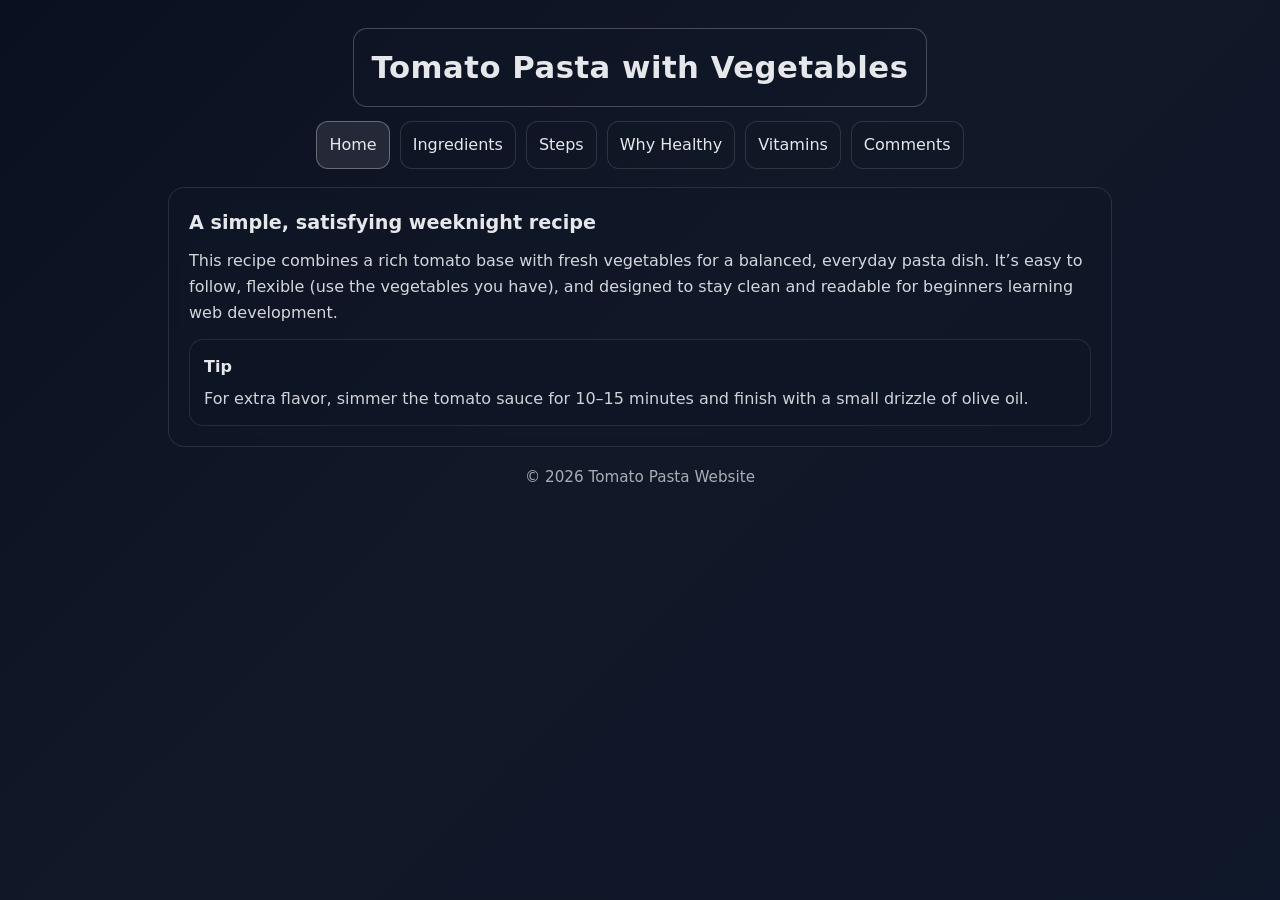
==== index.html @ 4645351a "Initial Commit" ====
<!DOCTYPE html>
<html lang="en">
<head>
  <!-- Basic page metadata -->
  <meta charset="UTF-8" />
  <meta name="viewport" content="width=device-width, initial-scale=1.0" />

  <title>Tomato Pasta with Vegetables | Home</title>

  <!-- Shared stylesheet for ALL pages -->
  <link rel="stylesheet" href="style.css" />
</head>
<body>
  <div class="page">
    <!-- Header: title + navigation -->
    <header class="site-header">
      <h1 class="site-title">Tomato Pasta with Vegetables</h1>

      <!-- Navigation appears on every page -->
      <nav class="nav" aria-label="Primary navigation">
        <a href="index.html" data-page="index">Home</a>
        <a href="ingredients.html" data-page="ingredients">Ingredients</a>
        <a href="steps.html" data-page="steps">Steps</a>
        <a href="healthy.html" data-page="healthy">Why Healthy</a>
        <a href="vitamins.html" data-page="vitamins">Vitamins</a>
        <a href="comments.html" data-page="comments">Comments</a>
      </nav>
    </header>

    <!-- Main content -->
    <main class="card">
      <h2 class="section-title">A simple, satisfying weeknight recipe</h2>

      <p class="text">
        This recipe combines a rich tomato base with fresh vegetables for a balanced,
        everyday pasta dish. It’s easy to follow, flexible (use the vegetables you have),
        and designed to stay clean and readable for beginners learning web development.
      </p>

      <div class="note">
        <p class="note-title">Tip</p>
        <p class="note-text">
          For extra flavor, simmer the tomato sauce for 10–15 minutes and finish with a
          small drizzle of olive oil.
        </p>
      </div>
    </main>

    <footer class="footer">
      <p class="footer-text">© <span id="year"></span> Tomato Pasta Website</p>
    </footer>
  </div>

  <!-- Shared script for ALL pages -->
  <script src="script.js"></script>
</body>
</html>
---- style.css ----
/* =========================================================
   style.css
   Shared styles for ALL pages.
   Goal: professional, clean, beginner-friendly.
   No inline CSS is used in any HTML file.
   ========================================================= */

/* ----- Basic reset (keeps spacing predictable) ----- */
* {
  box-sizing: border-box;
  margin: 0;
  padding: 0;
}

/* ----- Page background + typography ----- */
body {
  font-family: system-ui, -apple-system, Segoe UI, Roboto, Arial, sans-serif;
  line-height: 1.6;

  /* Dark, modern gradient background */
  background: linear-gradient(135deg, #0b1020, #111827 45%, #0f172a);
  color: #e5e7eb;

  min-height: 100vh;
}

/* A centered container to keep the layout clean */
.page {
  max-width: 980px;
  margin: 0 auto;
  padding: 28px 18px 40px;
}

/* ----- Header / Title ----- */
.site-header {
  text-align: center;
  margin-bottom: 18px;
}

.site-title {
  display: inline-block;
  padding: 14px 18px;

  /* "Nice border" around the centered title */
  border: 1px solid rgba(229, 231, 235, 0.25);
  border-radius: 14px;

  /* Subtle background to lift the title */
  background: rgba(17, 24, 39, 0.45);

  letter-spacing: 0.5px;
  font-weight: 700;
  font-size: clamp(1.6rem, 2.4vw, 2.2rem);
}

/* ----- Navigation ----- */
.nav {
  margin-top: 14px;

  display: flex;
  flex-wrap: wrap;
  justify-content: center;
  gap: 10px;
}

.nav a {
  text-decoration: none;
  color: #e5e7eb;

  padding: 10px 12px;
  border-radius: 12px;

  border: 1px solid rgba(229, 231, 235, 0.14);
  background: rgba(17, 24, 39, 0.25);

  transition: background 160ms ease, border-color 160ms ease;
}

.nav a:hover {
  background: rgba(17, 24, 39, 0.45);
  border-color: rgba(229, 231, 235, 0.26);
}

/* Active page highlight (JS adds .active to the matching link) */
.nav a.active {
  background: rgba(255, 255, 255, 0.09);
  border-color: rgba(229, 231, 235, 0.35);
}

/* ----- Card layout (content area) ----- */
.card {
  margin-top: 18px;
  padding: 20px;

  border-radius: 16px;
  border: 1px solid rgba(229, 231, 235, 0.12);

  background: rgba(17, 24, 39, 0.40);
  backdrop-filter: blur(6px);

  text-align: left;
}

.section-title {
  font-size: 1.2rem;
  margin-bottom: 10px;
  font-weight: 650;
}

.text {
  color: rgba(229, 231, 235, 0.92);
  margin-bottom: 14px;
}

/* ----- Lists ----- */
.list {
  margin-top: 10px;
  padding-left: 20px;
}

.list li {
  margin: 6px 0;
}

/* ----- Buttons (shared) ----- */
.btn {
  display: inline-block;
  margin-top: 12px;

  padding: 10px 14px;
  border-radius: 12px;

  border: 1px solid rgba(229, 231, 235, 0.18);
  background: rgba(17, 24, 39, 0.35);
  color: #e5e7eb;

  cursor: pointer;
  transition: background 160ms ease, border-color 160ms ease;
}

.btn:hover {
  background: rgba(17, 24, 39, 0.55);
  border-color: rgba(229, 231, 235, 0.30);
}

/* A helper class JS can toggle to hide/show content */
.hidden {
  display: none;
}

/* ----- Small "note" block ----- */
.note {
  margin-top: 14px;
  padding: 14px;
  border-radius: 14px;
  border: 1px solid rgba(229, 231, 235, 0.10);
  background: rgba(15, 23, 42, 0.35);
}

.note-title {
  font-weight: 650;
  margin-bottom: 6px;
}

.note-text {
  color: rgba(229, 231, 235, 0.9);
}

/* ----- Table (vitamins page) ----- */
.table {
  width: 100%;
  margin-top: 12px;
  border-collapse: collapse;
  overflow: hidden;
  border-radius: 14px;
}

.table th,
.table td {
  padding: 12px 10px;
  text-align: left;
  border-bottom: 1px solid rgba(229, 231, 235, 0.12);
}

.table th {
  font-weight: 650;
  background: rgba(17, 24, 39, 0.35);
}

.table tr:last-child td {
  border-bottom: none;
}

/* ----- Comments UI ----- */
.form-row {
  display: flex;
  gap: 10px;
  margin-top: 12px;
  flex-wrap: wrap;
}

.input {
  flex: 1;
  min-width: 220px;

  padding: 10px 12px;
  border-radius: 12px;

  border: 1px solid rgba(229, 231, 235, 0.18);
  background: rgba(17, 24, 39, 0.25);
  color: #e5e7eb;
}

.input::placeholder {
  color: rgba(229, 231, 235, 0.55);
}

.comments-list {
  margin-top: 14px;
  list-style: none;
  padding-left: 0;
}

.comment-item {
  padding: 12px;
  border-radius: 14px;
  border: 1px solid rgba(229, 231, 235, 0.10);
  background: rgba(15, 23, 42, 0.28);
  margin: 10px 0;
}

/* ----- Footer ----- */
.footer {
  text-align: center;
  margin-top: 18px;
  opacity: 0.9;
}

.footer-text {
  font-size: 0.95rem;
  color: rgba(229, 231, 235, 0.8);
}
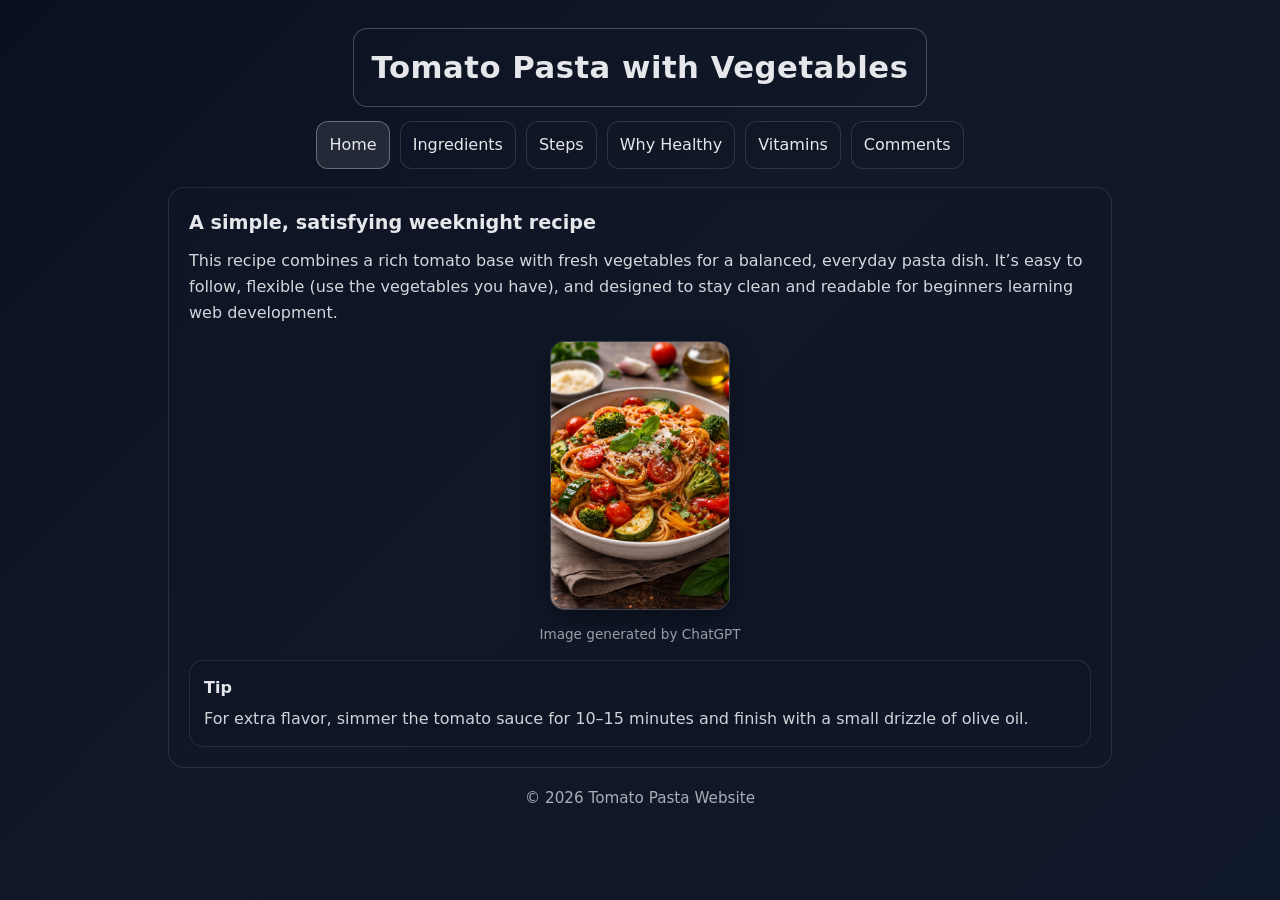
==== commit 8db3d9ea: "Add pasta image and update homepage layout" ====
--- a/index.html
+++ b/index.html
@@ -37,6 +37,21 @@
         and designed to stay clean and readable for beginners learning web development.
       </p>
 
+      <!-- Recipe image -->
+<div class="image-wrapper">
+  <img
+    src="images/PastaPhoto.png"
+    alt="Tomato pasta with vegetables"
+    class="recipe-image"
+  />
+
+  <!-- Image credit -->
+  <p class="image-credit">
+    Image generated by ChatGPT
+  </p>
+</div>
+
+
       <div class="note">
         <p class="note-title">Tip</p>
         <p class="note-text">
--- a/style.css
+++ b/style.css
@@ -143,6 +143,35 @@
   border-color: rgba(229, 231, 235, 0.30);
 }
 
+
+/* =========================================
+   Recipe image + credit
+   ========================================= */
+
+.image-wrapper {
+  margin-top: 16px;
+  text-align: center;
+}
+
+.recipe-image {
+  width: 180px;        /* Small image */
+  max-width: 100%;
+  height: auto;
+
+  border-radius: 14px;
+  border: 1px solid rgba(229, 231, 235, 0.2);
+
+  box-shadow: 0 10px 25px rgba(0, 0, 0, 0.35);
+}
+
+.image-credit {
+  margin-top: 6px;
+  font-size: 0.85rem;
+  color: rgba(229, 231, 235, 0.65);
+}
+
+
+
 /* A helper class JS can toggle to hide/show content */
 .hidden {
   display: none;
